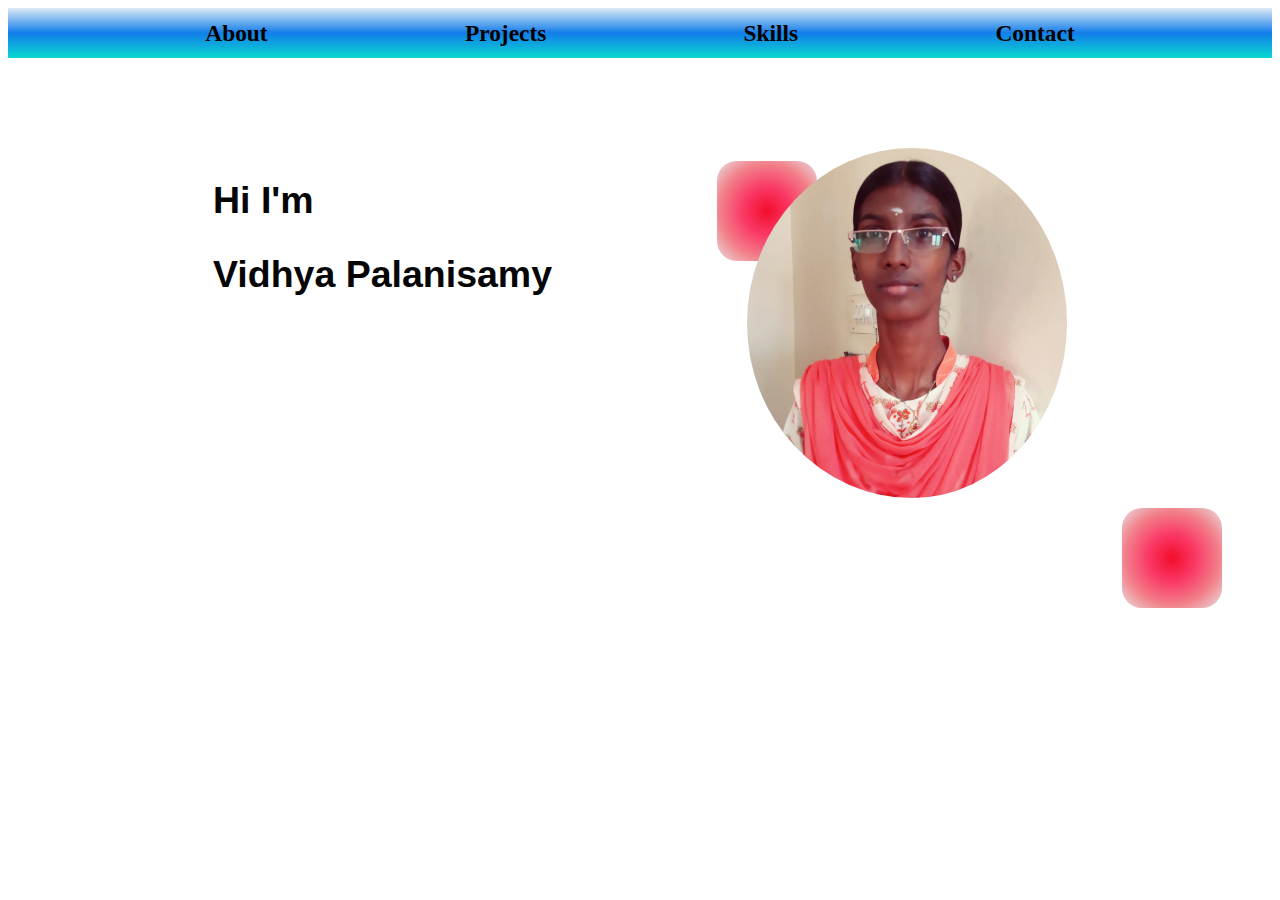
==== my-portfolio/index.html @ df9b2034 "Add files via upload" ====
<!DOCTYPE html>
<html lang="en">
<head>
    <meta charset="UTF-8">
    <meta http-equiv="X-UA-Compatible" content="IE=edge">
    <meta name="viewport" content="width=device-width, initial-scale=1.0">
    <link rel="stylesheet" href="indexstyle.css">
    <link rel="shortcut icon" type="image/x-icon" href="v-letter.jpg" />
    <title>Vidhya Palanisamy</title>

    <!-- animations
    <link rel="stylesheet" href="https://unpkg.com/aos@next/dist/aos.css" />
    <script src="https://unpkg.com/aos@next/dist/aos.js"></script> -->

</head>
<body>
    <div class="top">
        <h3>About</h3>
        <h3>Projects</h3>
        <h3>Skills</h3>
        <h3>Contact</h3>
    </div>
    <div class="about">
        <div class="my-1">
            <h2 id="wel-quote">Hi I'm </h2>
            <h2 id="m-name">Vidhya Palanisamy</h2>
        </div>
        <div class="my-2">
            <div id="circle1"></div>
            <div id="circle2"></div>
            <div id="my-pic"><img src="vidhya_pic.png" alt="pic"></div>
        </div>
    </div>
   
    
</body>
</html>
---- my-portfolio/indexstyle.css ----
.top{
    display: flex;
    flex-direction: row;
    justify-content: space-evenly;
    max-height: 50px;
    background: fixed;
    background: linear-gradient(rgb(220, 232, 243), rgb(18, 126, 235),rgb(9, 216, 206));
    font-size: 20px;
    align-items: center;
}

.top h3:hover{
  color: rgb(243, 10, 57);
}

.my-1{
  color: rgb(5, 5, 5);
  font-family: "poppins",sans-serif;
  font-size: 25px;
  padding-left: 40px;
  margin-top: 90px;
}

.my-2{
  display: block;
  justify-content: center;
  position: relative;
  flex-wrap: wrap;
  margin-top: 90px;
}

#circle1, #circle2{
  background: radial-gradient(rgb(242, 13, 43),rgb(250, 56, 101),rgb(242, 128, 138),rgb(232, 225, 225));
  width: 100px;
  height: 100px;
  border-radius:20px;
  box-sizing: 10px;
  position: absolute;
  flex-shrink: initial;
  
}
#circle1{
  margin-left: 45vh;
  margin-top: 40vh;
 
}
#circle2{
  margin-left: -0vw;
  margin-top: 1vw;
}
#my-pic img{
  height: 350px;
  width: 320px;
  border-radius: 50%;
  position:relative;
  padding-left: 30px;
  padding-right: 40px;
 

}

.about{
  display: flex;
  flex-direction: row;
  justify-content:space-evenly;
  /* padding-top: 50px; */
  position: relative;
}













/* Responsive-page */
@media (max-width: 611px) {
  .my-1{
    margin-top:10px ;
  }
 .about {
    flex-direction: column;
    align-items: center;
  }
 
}
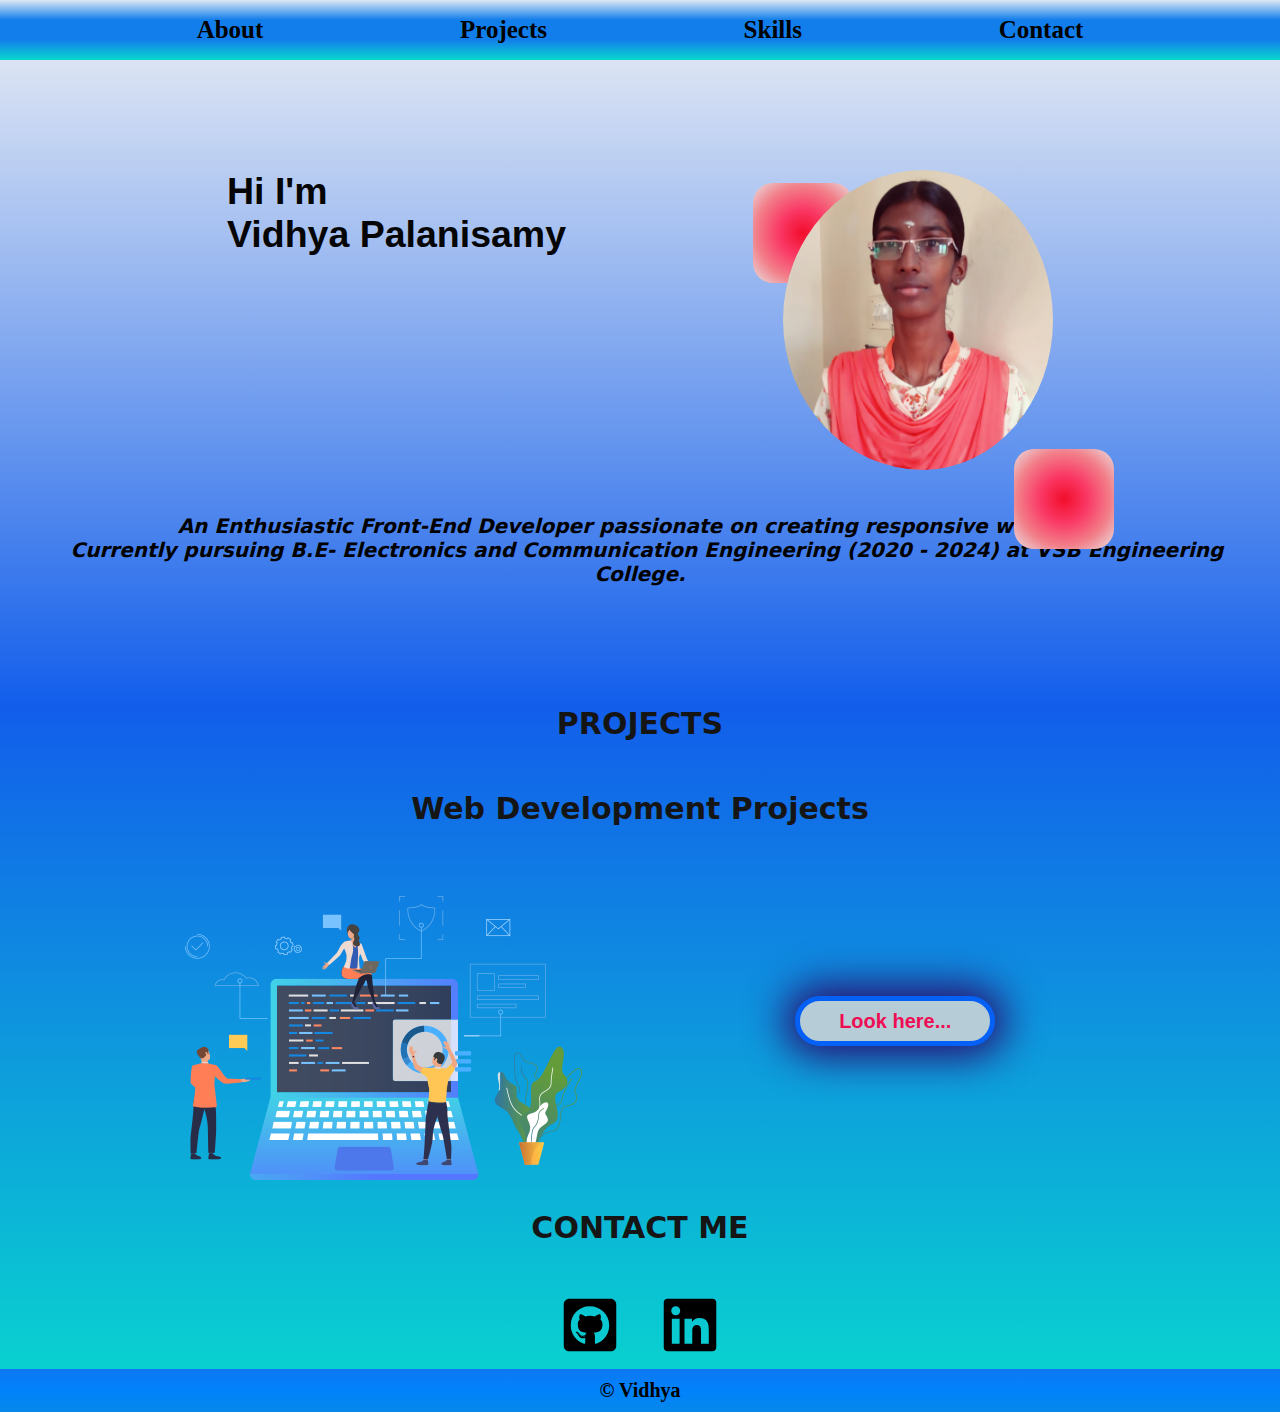
==== commit e34116df: "Add files via upload" ====
--- a/my-portfolio/index.html
+++ b/my-portfolio/index.html
@@ -5,7 +5,7 @@
     <meta http-equiv="X-UA-Compatible" content="IE=edge">
     <meta name="viewport" content="width=device-width, initial-scale=1.0">
     <link rel="stylesheet" href="indexstyle.css">
-    <link rel="shortcut icon" type="image/x-icon" href="v-letter.jpg" />
+    <link rel="shortcut icon" type="image/x-icon" href="top-lo.png" />
     <title>Vidhya Palanisamy</title>
 
     <!-- animations
@@ -15,22 +15,73 @@
 </head>
 <body>
     <div class="top">
-        <h3>About</h3>
-        <h3>Projects</h3>
-        <h3>Skills</h3>
-        <h3>Contact</h3>
+        <div ><a class="nav-link" href="#about">About</a></div>
+        <div ><a class="nav-link" href="#project">Projects</a></div>
+        <div ><a class="nav-link" href="">Skills</a></div>
+        <div ><a class="nav-link" href="#contact-sec">Contact</a></div>
+
+        <!-- <a href="#project">Projects</a>
+        <a href=""><h3>Skills</h3></a>
+        <a href="#contact-sec"><h3>Contact</h3></a> -->
     </div>
-    <div class="about">
-        <div class="my-1">
-            <h2 id="wel-quote">Hi I'm </h2>
-            <h2 id="m-name">Vidhya Palanisamy</h2>
+
+    <div id="about-myself">
+        <section id="about">
+            <div class="my-1">
+                <h2 id="wel-quote">Hi I'm </h2>
+                <h2 id="m-name">Vidhya Palanisamy</h2>
+            </div>
+            <div class="my-2">
+                <div id="circle1"></div>
+                <div id="circle2"></div>
+                <div id="my-pic"><img src="vidhya_pic.png" alt="pic"></div>
+            </div>
+        </section>
+    </div>
+    <div id="about-me">
+        <p id="abt-para">
+           An Enthusiastic Front-End Developer
+            passionate on creating responsive websites.<br/>
+            &nbsp; Currently pursuing B.E- Electronics and Communication Engineering (2020 - 2024) at
+             VSB Engineering College.
+        </p>
+    </div>
+
+    <div id="myproject">
+        <section id="project" >
+            <h2 id="project-name">PROJECTS</h2>
+            <h2 id="web-dev-name">Web Development Projects</h2>
+            <div class="project-div">
+            <img src="web-dev.png" alt="web dev project"><br>
+            <button><a href="projects.html">Look here...</a></button>
+            </div>
+        </section>
+    </div>
+
+    <!-- <section class="skills">
+        <h2 id="canva-name">Skills</h2>
+        <div id="my-skill">
+
         </div>
-        <div class="my-2">
-            <div id="circle1"></div>
-            <div id="circle2"></div>
-            <div id="my-pic"><img src="vidhya_pic.png" alt="pic"></div>
-        </div>
+    </section> -->
+
+    <div id="mycontact">
+        <section id="contact-sec">
+            <h2 id="cntact">CONTACT ME</h2>
+            <div class="contact">
+                <div id="github">
+                <a href="https://github.com/VIDHYAPALANISAMY14"><img src="square-github.svg" alt="github-logo" width="60px" height="60px"></a> 
+                </div>
+                <div id="linked-in">
+                <a href="https://www.linkedin.com/in/vidhya-palanisamy-a4bb57226/" ><img src="linkedin.svg" alt="linkedin-logo" width="60px" height="60px"></a>
+                </div>
+        </section>
     </div>
+    <footer>
+        <p id="foot"> &copy Vidhya</p>
+    </footer>
+
+    
    
     
 </body>
--- a/my-portfolio/indexstyle.css
+++ b/my-portfolio/indexstyle.css
@@ -1,17 +1,36 @@
-
+*{
+  margin: 0;
+  padding: 0;
+  box-sizing: border-box;
+}
+
+body{
+  background: linear-gradient(rgb(238, 240, 244), rgb(18, 94, 235),rgb(9, 216, 206));
+  background-repeat: no-repeat;
+}
 
 .top{
+    position:fixed;
     display: flex;
     flex-direction: row;
     justify-content: space-evenly;
-    max-height: 50px;
+    height: 60px;
+    width: 100%;
     background: fixed;
-    background: linear-gradient(rgb(220, 232, 243), rgb(18, 126, 235),rgb(9, 216, 206));
+    background: linear-gradient(rgb(220, 232, 243),rgb(18, 126, 235), rgb(18, 126, 235),rgb(9, 216, 206));
     font-size: 20px;
     align-items: center;
-}
-
-.top h3:hover{
+    z-index: 10;
+}
+.top div a{
+  text-decoration: none;
+  font-size: 25px;
+  color: black;
+  font-weight: bold;
+}
+
+
+.top div a:hover{
   color: rgb(243, 10, 57);
 }
 
@@ -39,20 +58,30 @@
   box-sizing: 10px;
   position: absolute;
   flex-shrink: initial;
+  animation: shake 1.5s;
+  animation-iteration-count: infinite;
+}
+@keyframes shake{
+    to{
+        transform: rotate(360deg);
+    }
   
 }
-#circle1{
-  margin-left: 45vh;
-  margin-top: 40vh;
- 
-}
+  
+
+
 #circle2{
   margin-left: -0vw;
   margin-top: 1vw;
 }
+#circle1{
+  margin-left: 29vh;
+  margin-top: 31vh;
+ 
+}
 #my-pic img{
-  height: 350px;
-  width: 320px;
+  height: 300px;
+  width: 340px;
   border-radius: 50%;
   position:relative;
   padding-left: 30px;
@@ -61,14 +90,125 @@
 
 }
 
-.about{
+#about{
   display: flex;
   flex-direction: row;
   justify-content:space-evenly;
-  /* padding-top: 50px; */
+  padding-top: 80px;
   position: relative;
 }
 
+#about-me{
+  background-color: aquamarine;
+  font-style: italic;
+  display: contents;
+ justify-content: center;
+  font-size: 20%;
+  height: 100px;
+  width: 300px;
+ 
+  
+}
+
+#abt-para{
+  font-size: 20px;
+  font-weight: bold;
+  font-family:system-ui, -apple-system, 
+  BlinkMacSystemFont, 'Segoe UI', Roboto, Oxygen, 
+  Ubuntu, Cantarell, 'Open Sans', 'Helvetica Neue', sans-serif;
+  text-align: center;
+  margin: 40px;
+}
+
+#project h2{
+  text-align: center;
+  margin-top: 10px;
+  padding: 20px;
+  font-size: 30px;
+  font-family:system-ui, -apple-system, BlinkMacSystemFont, 'Segoe UI', Roboto, Oxygen, Ubuntu, Cantarell, 'Open Sans', 'Helvetica Neue', sans-serif;
+  color:rgb(22, 21, 21);
+}
+
+.project-div{
+  /* background-color: aliceblue; */
+  display: flex;
+  flex-direction: row;
+  justify-content: center;
+  margin-top: 50px;
+  justify-content: space-evenly;
+  margin-left: 10%;
+  margin-right: 10%;
+}
+
+#project{
+  margin-top: 100px;
+}
+
+
+
+button  a{
+    text-decoration: none;
+    padding: 15px;
+    color: rgb(238, 12, 84);
+    font-family: sans-serif;
+    font-size: 20px;
+    font-weight:bolder;
+}
+button {
+    margin: 100px;
+    width: 200px;
+    height: 50px;
+    border-radius: 30px;
+    border: 5px solid #0561f6;
+    background-color: rgb(182, 204, 214);
+    color: #2a096c;
+    box-shadow: 0px 0px 40px 10px;
+    align-items: center;
+    
+}
+
+.contact{
+ padding-top: 30PX;
+  display: flex;
+  flex-direction: row;
+  justify-content: center;
+}
+
+#contact-sec h2{
+  text-align: center;
+  margin-top: 10px;
+  padding: 20px;
+  font-size: 30px;
+  font-family:system-ui, -apple-system, BlinkMacSystemFont, 'Segoe UI', Roboto, Oxygen, Ubuntu, Cantarell, 'Open Sans', 'Helvetica Neue', sans-serif;
+  color:rgb(22, 21, 21);
+}
+
+#github{
+  padding-right: 20px;
+  margin-bottom: 10px;
+}
+
+#github  :hover{
+  background-color: rgb(227, 232, 235);
+}
+#linked-in{
+  padding-left: 20px;
+}
+#linked-in :hover{
+  background-color: rgb(227, 232, 235);
+
+}
+
+ footer #foot {
+  text-align: center;
+  padding: 10px;
+  background: linear-gradient(rgb(13, 120, 241),rgb(0, 130, 251),rgb(6, 136, 235));
+  font-family:Cambria, Cochin, Georgia, Times, 'Times New Roman', serif;
+  font-size: 20px;
+  font-weight: bold;
+}
+
+ 
 
 
 
@@ -84,11 +224,20 @@
 /* Responsive-page */
 @media (max-width: 611px) {
   .my-1{
-    margin-top:10px ;
+    margin-top:80px ;
   }
- .about {
+ #about {
     flex-direction: column;
     align-items: center;
   }
+  .project-div{
+    display: flex;
+    flex-direction: column;
+    justify-content: center;
+    margin-left: none;
+    margin-right: none;
+    margin: none;
+  }
+
  
 }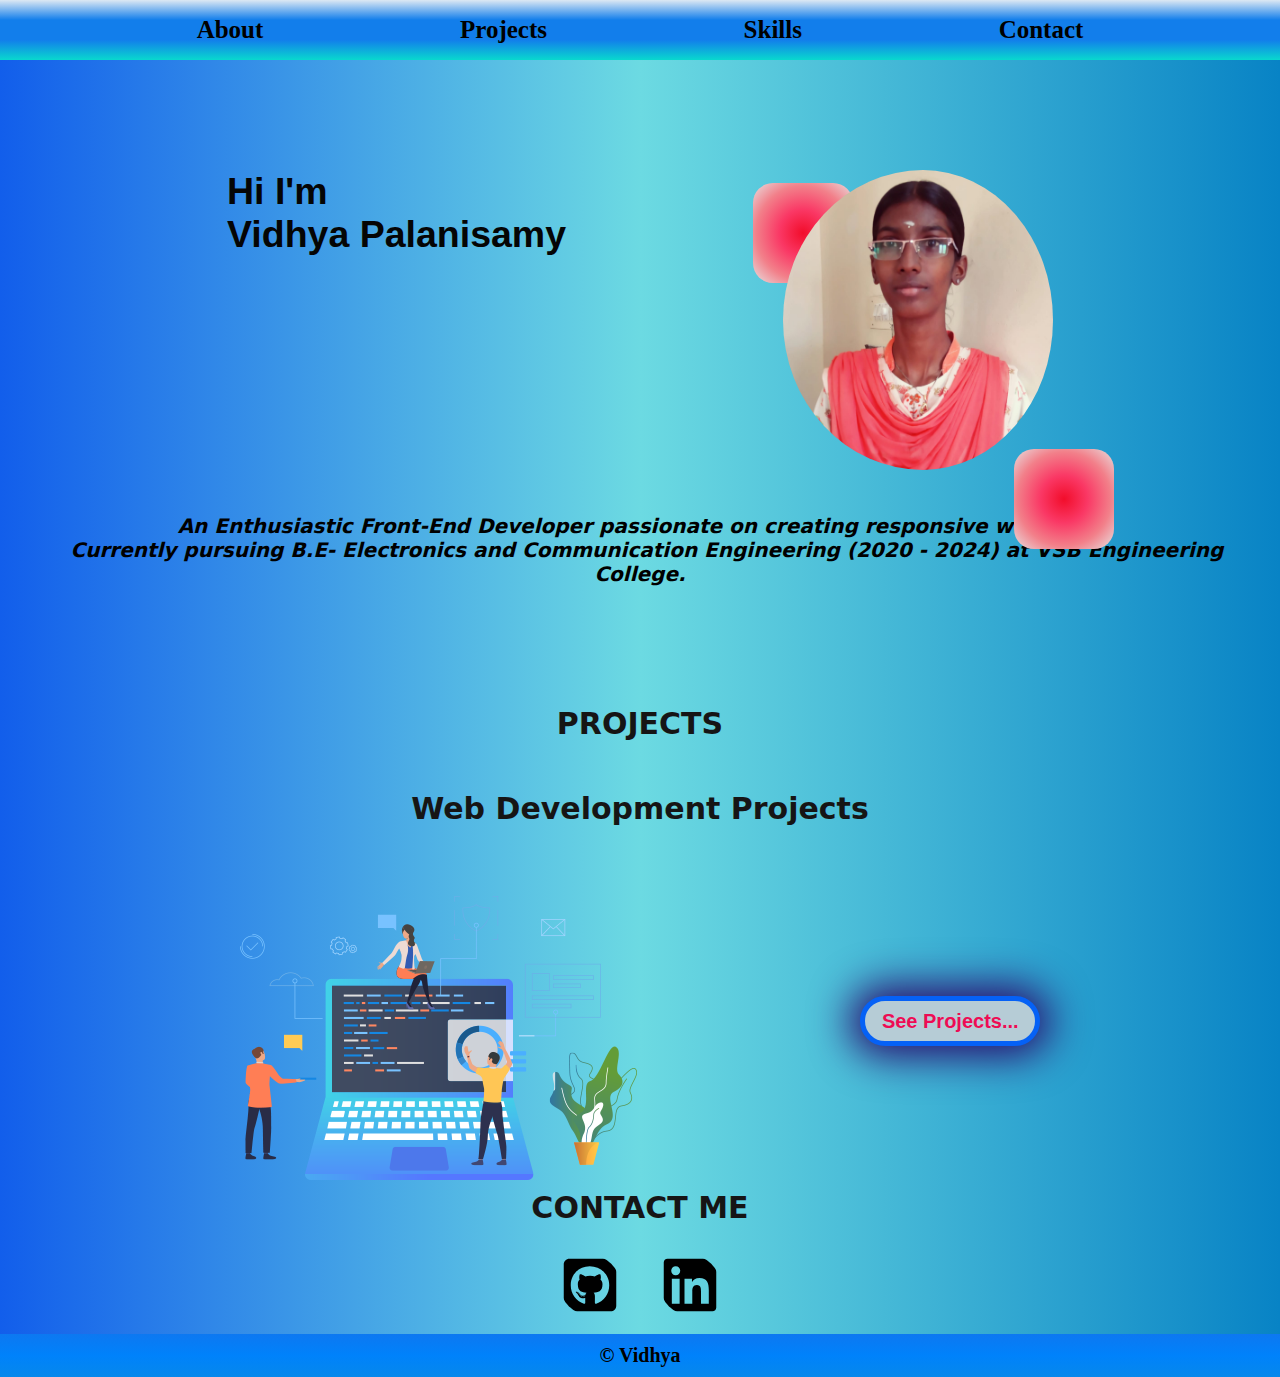
==== commit 103cc3f5: "Add files via upload" ====
--- a/my-portfolio/index.html
+++ b/my-portfolio/index.html
@@ -53,7 +53,7 @@
             <h2 id="web-dev-name">Web Development Projects</h2>
             <div class="project-div">
             <img src="web-dev.png" alt="web dev project"><br>
-            <button><a href="projects.html">Look here...</a></button>
+            <button><a href="projects.html">See Projects...</a></button>
             </div>
         </section>
     </div>
@@ -70,10 +70,10 @@
             <h2 id="cntact">CONTACT ME</h2>
             <div class="contact">
                 <div id="github">
-                <a href="https://github.com/VIDHYAPALANISAMY14"><img src="square-github.svg" alt="github-logo" width="60px" height="60px"></a> 
+                <a href="https://github.com/VIDHYAPALANISAMY14"><img src="square-github.svg" alt="github-logo" ></a> 
                 </div>
                 <div id="linked-in">
-                <a href="https://www.linkedin.com/in/vidhya-palanisamy-a4bb57226/" ><img src="linkedin.svg" alt="linkedin-logo" width="60px" height="60px"></a>
+                <a href="https://www.linkedin.com/in/vidhya-palanisamy-a4bb57226/" ><img src="linkedin.svg" alt="linkedin-logo" id="cnt-logo"></a>
                 </div>
         </section>
     </div>
--- a/my-portfolio/indexstyle.css
+++ b/my-portfolio/indexstyle.css
@@ -5,8 +5,10 @@
 }
 
 body{
-  background: linear-gradient(rgb(238, 240, 244), rgb(18, 94, 235),rgb(9, 216, 206));
+  background: linear-gradient(to right, rgb(18, 94, 235),rgb(108, 218, 226),rgb(8, 131, 197));
   background-repeat: no-repeat;
+  
+  
 }
 
 .top{
@@ -155,8 +157,8 @@
     font-weight:bolder;
 }
 button {
-    margin: 100px;
-    width: 200px;
+    margin-top: 100px;
+    width: 180px;
     height: 50px;
     border-radius: 30px;
     border: 5px solid #0561f6;
@@ -172,24 +174,49 @@
   display: flex;
   flex-direction: row;
   justify-content: center;
+  padding-bottom: 30px;
 }
 
 #contact-sec h2{
   text-align: center;
   margin-top: 10px;
-  padding: 20px;
   font-size: 30px;
   font-family:system-ui, -apple-system, BlinkMacSystemFont, 'Segoe UI', Roboto, Oxygen, Ubuntu, Cantarell, 'Open Sans', 'Helvetica Neue', sans-serif;
   color:rgb(22, 21, 21);
 }
+#github a img{
+      width: 60px;
+      height: 60px;
+      border-bottom-left-radius: 50%;
+  border-top-right-radius: 50%;
+ margin-bottom: 20px;
+ border-top-left-radius: 10%;
+ border-bottom-right-radius: 10%;
+ margin-bottom: -25px;
+}
+
+#linked-in a img{
+  width: 60px;
+  height: 60px;
+  border-bottom-left-radius: 50%;
+  border-top-right-radius: 50%;
+  border-top-left-radius: 10%;
+  border-bottom-right-radius: 10%;
+  margin-bottom: -25px;
+  
+ 
+}
+
+
+
 
 #github{
   padding-right: 20px;
   margin-bottom: 10px;
 }
 
-#github  :hover{
-  background-color: rgb(227, 232, 235);
+#github :hover{
+  background-color: rgb(254, 254, 254);
 }
 #linked-in{
   padding-left: 20px;
@@ -223,6 +250,18 @@
 
 /* Responsive-page */
 @media (max-width: 611px) {
+  body{
+    width:100%;
+    background: linear-gradient(to right, rgb(18, 94, 235),rgb(108, 218, 226),rgb(8, 131, 197));
+    background-repeat: no-repeat;
+    background-size: 1000px;
+    
+  }
+  .top{
+    font-size: small;
+    display: flex;
+    justify-content: space-evenly;
+  }
   .my-1{
     margin-top:80px ;
   }
@@ -238,6 +277,14 @@
     margin-right: none;
     margin: none;
   }
+  button a{
+      text-align: center;
+  }
+  button{
+    margin-top: 20px;
+    margin-bottom: 50px;
+  }
+
 
  
 }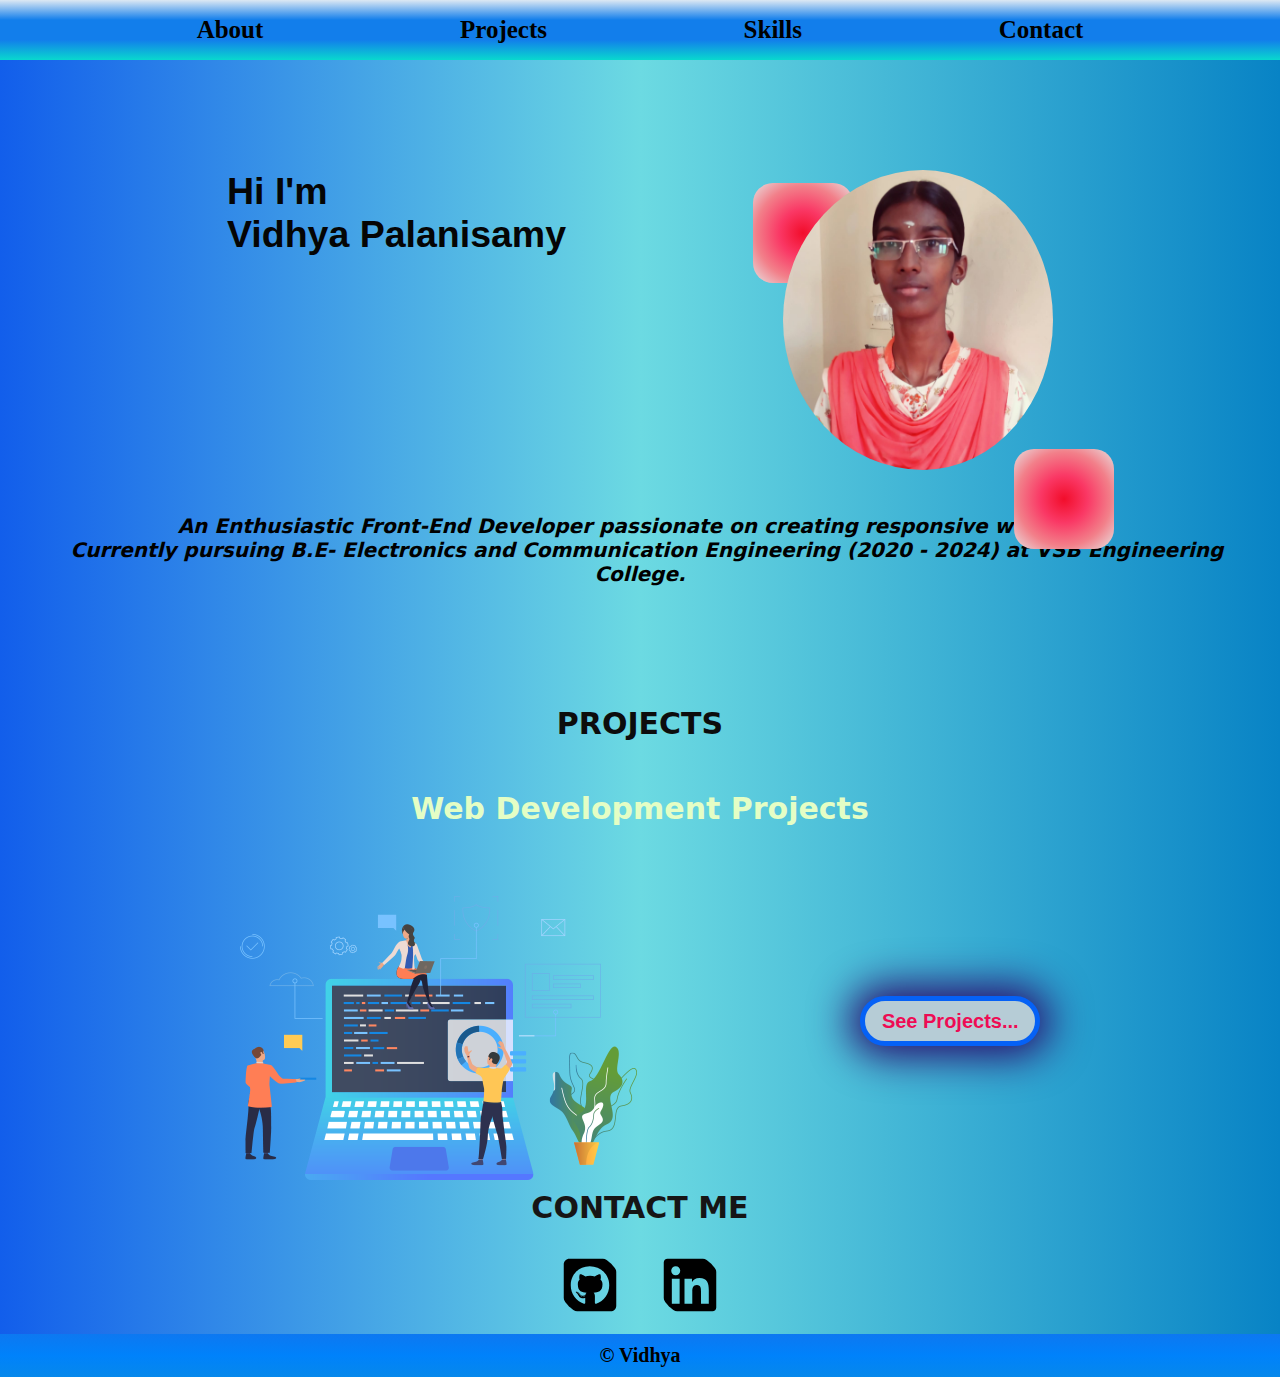
==== commit 2b047e80: "Add files via upload" ====
--- a/my-portfolio/index.html
+++ b/my-portfolio/index.html
@@ -50,7 +50,7 @@
     <div id="myproject">
         <section id="project" >
             <h2 id="project-name">PROJECTS</h2>
-            <h2 id="web-dev-name">Web Development Projects</h2>
+            <h2 id="web-dev-name" style="color:rgb(228, 254, 197)">Web Development Projects</h2>
             <div class="project-div">
             <img src="web-dev.png" alt="web dev project"><br>
             <button><a href="projects.html">See Projects...</a></button>
--- a/my-portfolio/indexstyle.css
+++ b/my-portfolio/indexstyle.css
@@ -128,8 +128,9 @@
   padding: 20px;
   font-size: 30px;
   font-family:system-ui, -apple-system, BlinkMacSystemFont, 'Segoe UI', Roboto, Oxygen, Ubuntu, Cantarell, 'Open Sans', 'Helvetica Neue', sans-serif;
-  color:rgb(22, 21, 21);
-}
+  color:rgb(13, 13, 13);
+}
+
 
 .project-div{
   /* background-color: aliceblue; */
@@ -258,12 +259,15 @@
     
   }
   .top{
-    font-size: small;
+    height:50px
+  }
+  .top div a{
+    font-size:18px;
     display: flex;
     justify-content: space-evenly;
   }
   .my-1{
-    margin-top:80px ;
+    margin-top:20px ;
   }
  #about {
     flex-direction: column;
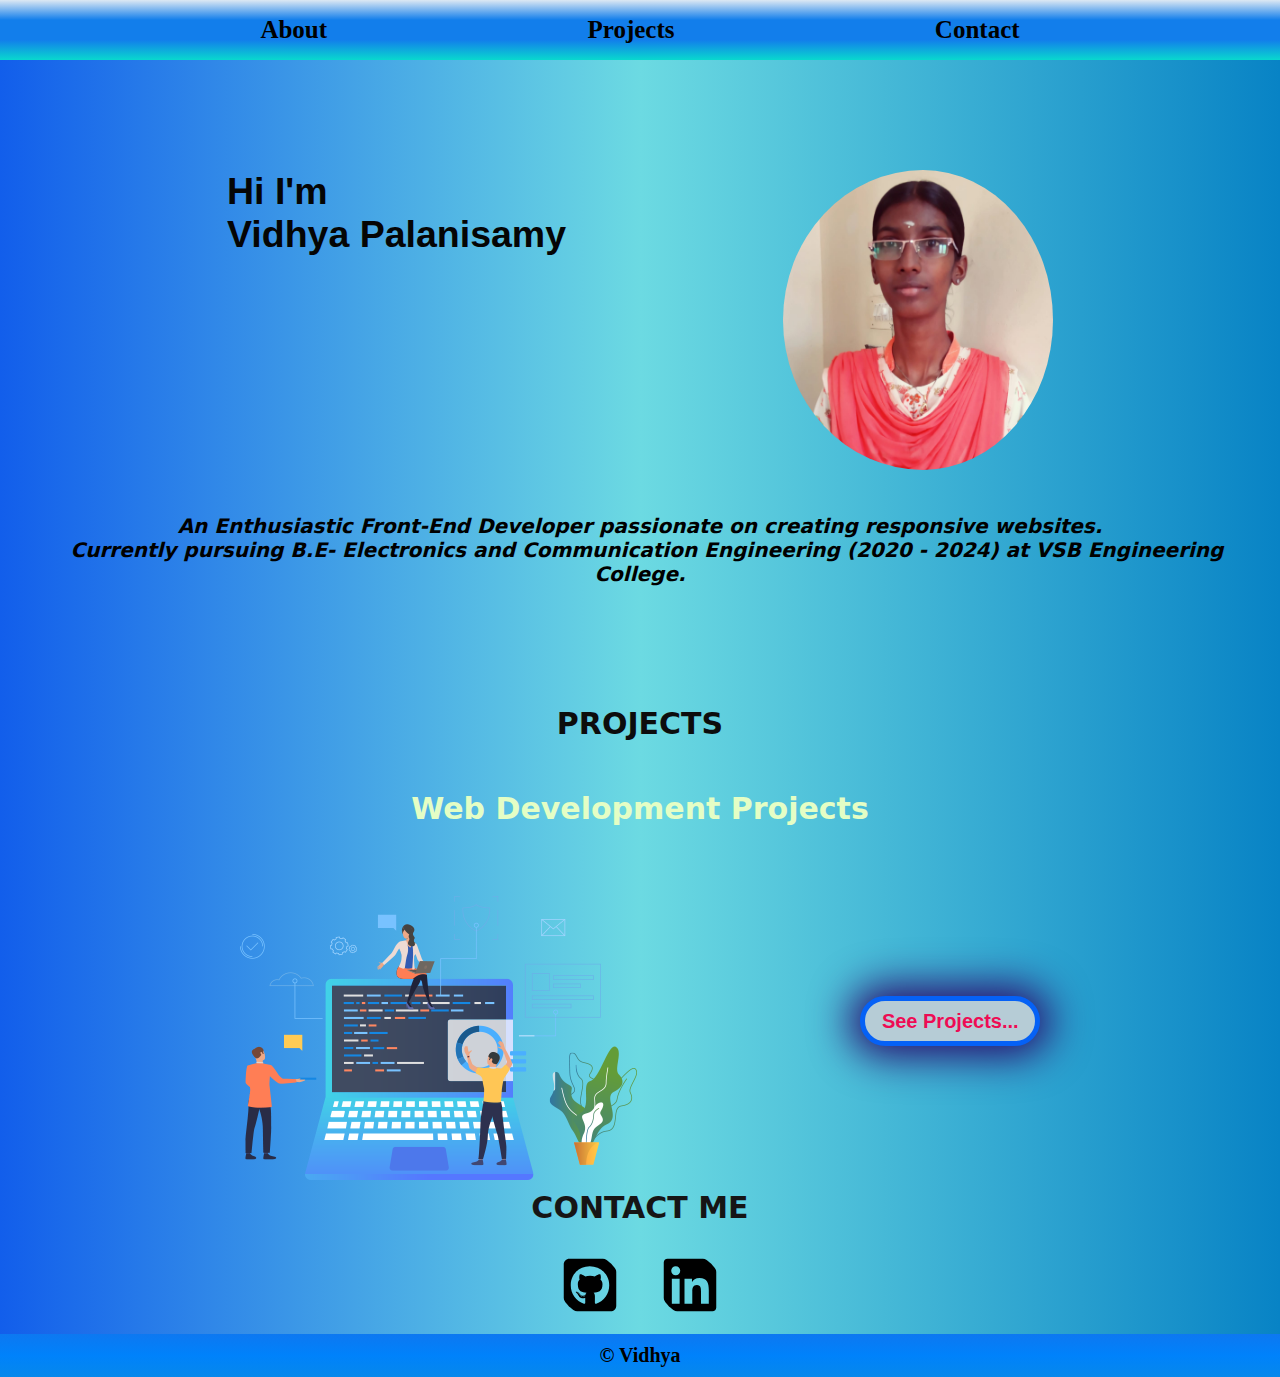
==== commit af9b44e8: "Update index.html" ====
--- a/my-portfolio/index.html
+++ b/my-portfolio/index.html
@@ -17,7 +17,7 @@
     <div class="top">
         <div ><a class="nav-link" href="#about">About</a></div>
         <div ><a class="nav-link" href="#project">Projects</a></div>
-        <div ><a class="nav-link" href="">Skills</a></div>
+<!--         <div ><a class="nav-link" href="">Skills</a></div> -->
         <div ><a class="nav-link" href="#contact-sec">Contact</a></div>
 
         <!-- <a href="#project">Projects</a>
@@ -32,8 +32,8 @@
                 <h2 id="m-name">Vidhya Palanisamy</h2>
             </div>
             <div class="my-2">
-                <div id="circle1"></div>
-                <div id="circle2"></div>
+<!--                 <div id="circle1"></div>
+                <div id="circle2"></div> -->
                 <div id="my-pic"><img src="vidhya_pic.png" alt="pic"></div>
             </div>
         </section>
@@ -85,4 +85,4 @@
    
     
 </body>
-</html>+</html>
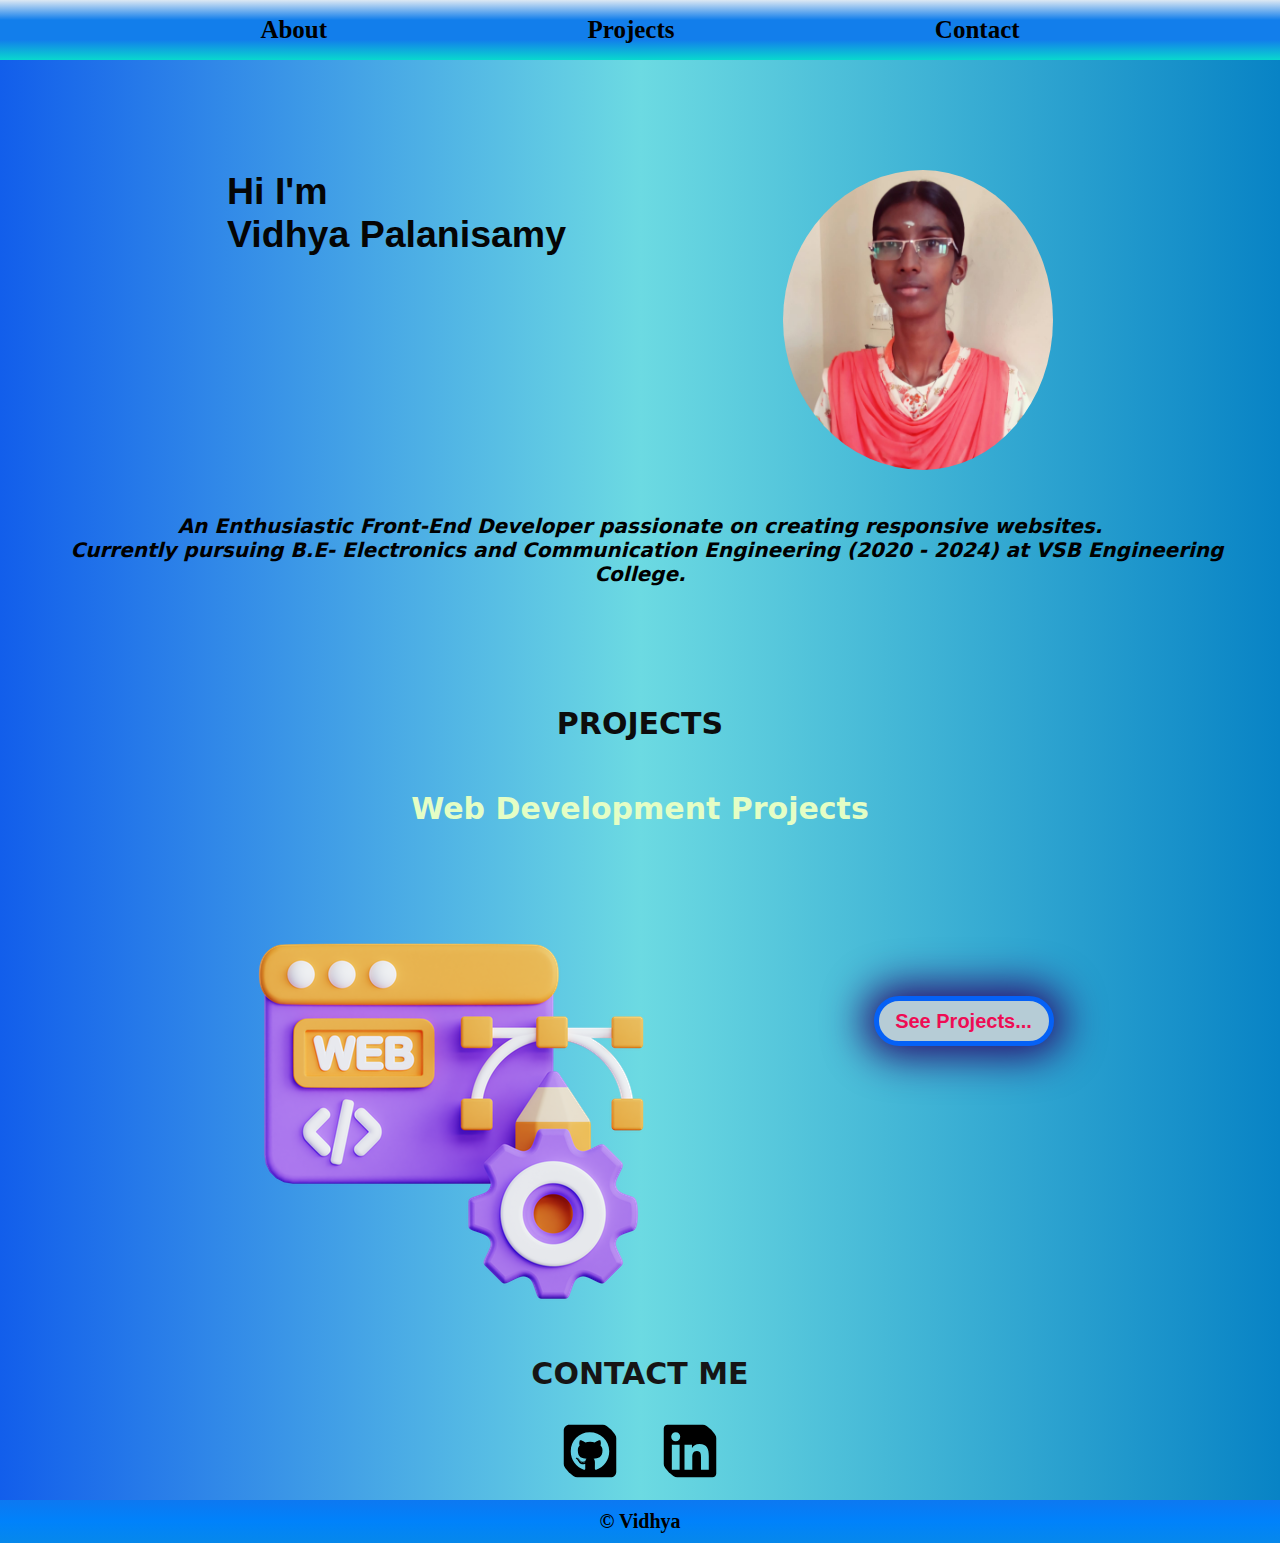
==== commit 7d67b0cd: "Update index.html" ====
--- a/my-portfolio/index.html
+++ b/my-portfolio/index.html
@@ -52,7 +52,7 @@
             <h2 id="project-name">PROJECTS</h2>
             <h2 id="web-dev-name" style="color:rgb(228, 254, 197)">Web Development Projects</h2>
             <div class="project-div">
-            <img src="web-dev.png" alt="web dev project"><br>
+            <img src="image.png" alt="web dev project"><br>
             <button><a href="projects.html">See Projects...</a></button>
             </div>
         </section>
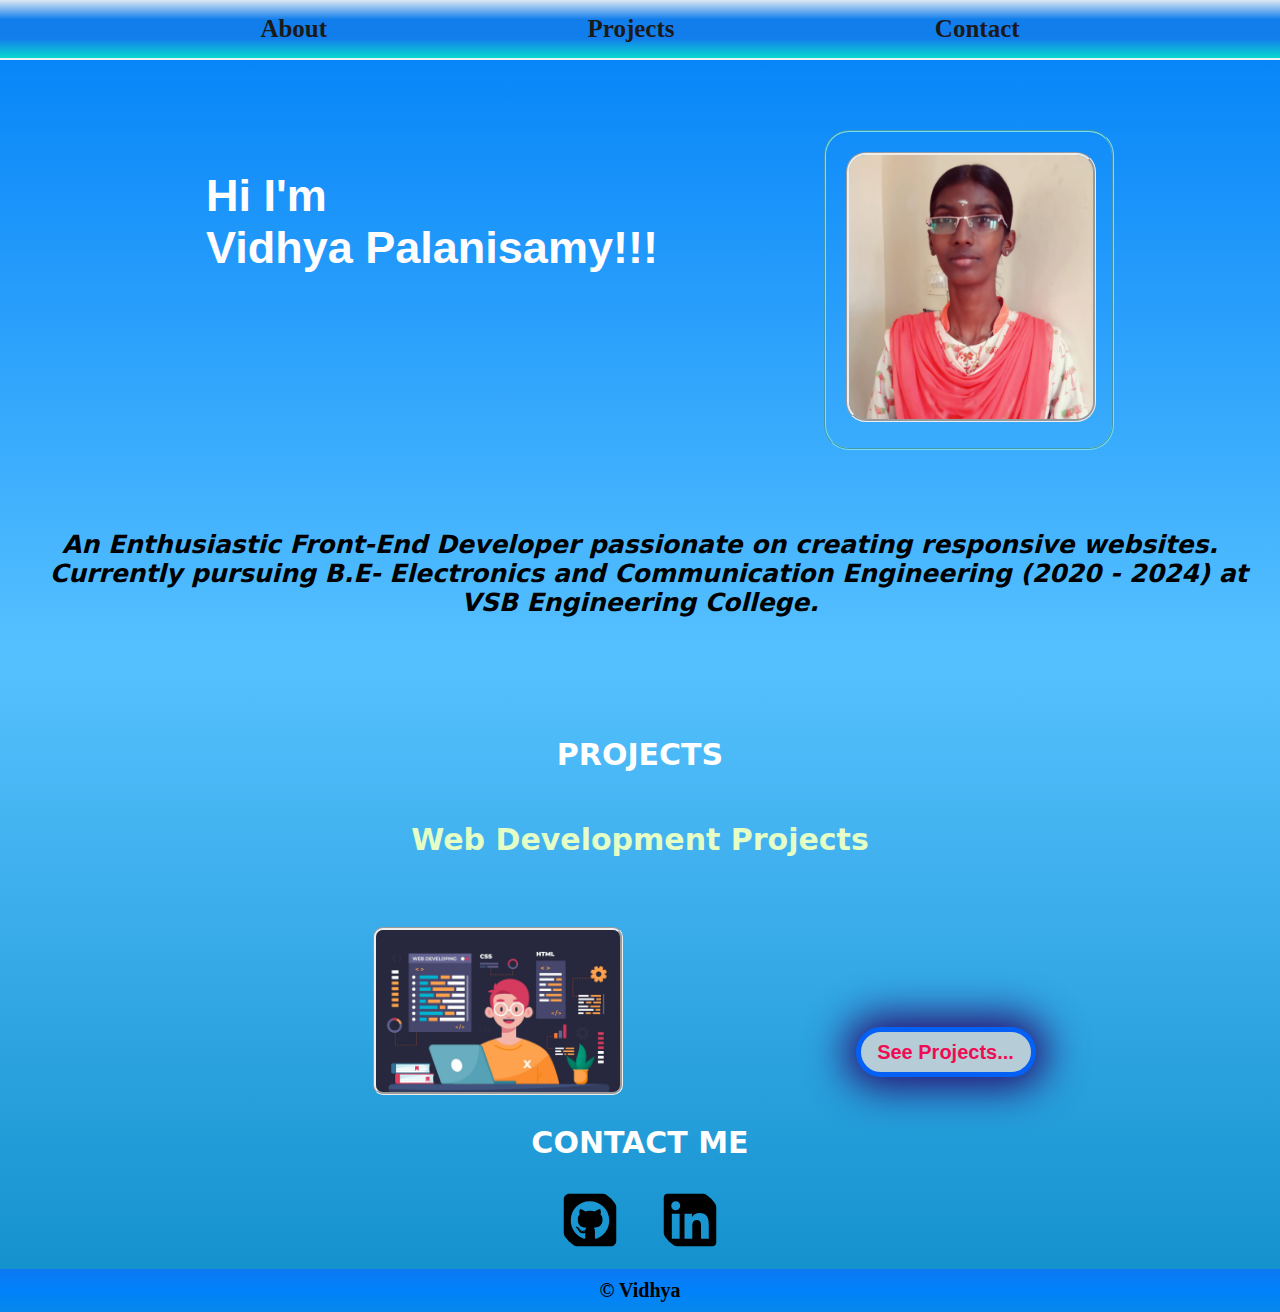
==== commit 1c2602c7: "Add files via upload" ====
--- a/my-portfolio/index.html
+++ b/my-portfolio/index.html
@@ -5,19 +5,14 @@
     <meta http-equiv="X-UA-Compatible" content="IE=edge">
     <meta name="viewport" content="width=device-width, initial-scale=1.0">
     <link rel="stylesheet" href="indexstyle.css">
-    <link rel="shortcut icon" type="image/x-icon" href="top-lo.png" />
+    <link rel="shortcut icon" type="image/x-icon" href="image/top-log.png" />
     <title>Vidhya Palanisamy</title>
-
-    <!-- animations
-    <link rel="stylesheet" href="https://unpkg.com/aos@next/dist/aos.css" />
-    <script src="https://unpkg.com/aos@next/dist/aos.js"></script> -->
-
 </head>
 <body>
     <div class="top">
         <div ><a class="nav-link" href="#about">About</a></div>
         <div ><a class="nav-link" href="#project">Projects</a></div>
-<!--         <div ><a class="nav-link" href="">Skills</a></div> -->
+        <!-- <div ><a class="nav-link" href="">Skills</a></div> -->
         <div ><a class="nav-link" href="#contact-sec">Contact</a></div>
 
         <!-- <a href="#project">Projects</a>
@@ -29,12 +24,14 @@
         <section id="about">
             <div class="my-1">
                 <h2 id="wel-quote">Hi I'm </h2>
-                <h2 id="m-name">Vidhya Palanisamy</h2>
+                <h2 id="m-name">Vidhya Palanisamy!!!</h2>
             </div>
             <div class="my-2">
-<!--                 <div id="circle1"></div>
-                <div id="circle2"></div> -->
-                <div id="my-pic"><img src="vidhya_pic.png" alt="pic"></div>
+                <!-- <div id="circle1"></div>
+                <div id="circle2"></div>
+                <div id="circle4"></div>
+                <div id="circle3"></div> -->
+                <div id="my-pic"><img src="image/vidhya_pic.png" alt="pic" width="250px" height="270px"></div>
             </div>
         </section>
     </div>
@@ -52,7 +49,8 @@
             <h2 id="project-name">PROJECTS</h2>
             <h2 id="web-dev-name" style="color:rgb(228, 254, 197)">Web Development Projects</h2>
             <div class="project-div">
-            <img src="image.png" alt="web dev project"><br>
+            <img src="image/pro_pic.png" alt="web dev project" width="300px"><br>
+            <!-- <img src="web-dev.png" alt="web dev project"><br> -->
             <button><a href="projects.html">See Projects...</a></button>
             </div>
         </section>
@@ -70,10 +68,10 @@
             <h2 id="cntact">CONTACT ME</h2>
             <div class="contact">
                 <div id="github">
-                <a href="https://github.com/VIDHYAPALANISAMY14"><img src="square-github.svg" alt="github-logo" ></a> 
+                <a href="https://github.com/VIDHYAPALANISAMY14"><img src="image/square-github.svg" alt="github-logo" ></a> 
                 </div>
                 <div id="linked-in">
-                <a href="https://www.linkedin.com/in/vidhya-palanisamy-a4bb57226/" ><img src="linkedin.svg" alt="linkedin-logo" id="cnt-logo"></a>
+                <a href="https://www.linkedin.com/in/vidhya-palanisamy-a4bb57226/" ><img src="image/linkedin.svg" alt="linkedin-logo" id="cnt-logo"></a>
                 </div>
         </section>
     </div>
@@ -85,4 +83,4 @@
    
     
 </body>
-</html>
+</html>--- a/my-portfolio/indexstyle.css
+++ b/my-portfolio/indexstyle.css
@@ -5,7 +5,10 @@
 }
 
 body{
-  background: linear-gradient(to right, rgb(18, 94, 235),rgb(108, 218, 226),rgb(8, 131, 197));
+  /* background: linear-gradient(to right, rgb(18, 94, 235),rgb(108, 218, 226),rgb(8, 131, 197)); */
+  /* background: url("https://images.rawpixel.com/image_800/czNmcy1wcml2YXRlL3Jhd3BpeGVsX2ltYWdlcy93ZWJzaXRlX2NvbnRlbnQvbHIvdjEwMTYtYy0wOF8xLWtzaDZtemEzLmpwZw.jpg"); */
+  background-size: contain;
+  background-image:linear-gradient(rgb(0, 128, 248),rgb(86, 193, 255),rgb(16, 143, 202));
   background-repeat: no-repeat;
   
   
@@ -20,14 +23,15 @@
     width: 100%;
     background: fixed;
     background: linear-gradient(rgb(220, 232, 243),rgb(18, 126, 235), rgb(18, 126, 235),rgb(9, 216, 206));
+    border-bottom: 2px double rgb(237, 241, 245);
     font-size: 20px;
     align-items: center;
-    z-index: 10;
+    z-index:10;
 }
 .top div a{
   text-decoration: none;
   font-size: 25px;
-  color: black;
+  color: rgb(26, 26, 26);
   font-weight: bold;
 }
 
@@ -37,11 +41,12 @@
 }
 
 .my-1{
-  color: rgb(5, 5, 5);
+  color: rgb(255, 253, 253);
   font-family: "poppins",sans-serif;
-  font-size: 25px;
+  font-size: 30px;
   padding-left: 40px;
   margin-top: 90px;
+  
 }
 
 .my-2{
@@ -49,14 +54,16 @@
   justify-content: center;
   position: relative;
   flex-wrap: wrap;
-  margin-top: 90px;
-}
-
-#circle1, #circle2{
+  margin-top: 50px;
+  margin-bottom: 0px;
+}
+
+#circle1, #circle2, #circle3,#circle4{
   background: radial-gradient(rgb(242, 13, 43),rgb(250, 56, 101),rgb(242, 128, 138),rgb(232, 225, 225));
-  width: 100px;
-  height: 100px;
-  border-radius:20px;
+  width: 30px;
+  height: 30px;
+  border-style: groove ;
+  border-radius:10px;
   box-sizing: 10px;
   position: absolute;
   flex-shrink: initial;
@@ -65,7 +72,7 @@
 }
 @keyframes shake{
     to{
-        transform: rotate(360deg);
+        transform: rotate(180deg);
     }
   
 }
@@ -73,23 +80,47 @@
 
 
 #circle2{
-  margin-left: -0vw;
-  margin-top: 1vw;
+  margin-left: -3vw;
+  margin-top: -6vw;
 }
 #circle1{
-  margin-left: 29vh;
-  margin-top: 31vh;
- 
+  margin-left: 34vh;
+  margin-top: 42vh;
+ 
+}
+#circle3{
+  margin-left: -3vw;
+  margin-top: -4vw;
+ 
+}
+#circle4{
+  margin-left: 38vh;
+  margin-top: 42vh;
+ 
+}
+div .my-2 #my-pic  {
+  width: 290px;
+  height: 320px;
+  border-radius: 25px;
+  border-top-left-radius: 25px;
+  margin-bottom: 80px;
+  padding: 20px;
+  border-spacing: 200px;
+  
+  position: relative;
+  border:2px double rgb(112, 227, 247);
+  border-style: groove;
+  
+
+
+  /* background-color: rgb(211, 200, 200); */
 }
 #my-pic img{
-  height: 300px;
-  width: 340px;
-  border-radius: 50%;
+  /* height: 200px;
+  width: 200px; */
+  border-radius: 20px;
+  border-style: groove;
   position:relative;
-  padding-left: 30px;
-  padding-right: 40px;
- 
-
 }
 
 #about{
@@ -113,13 +144,13 @@
 }
 
 #abt-para{
-  font-size: 20px;
+  font-size: 25px;
   font-weight: bold;
   font-family:system-ui, -apple-system, 
   BlinkMacSystemFont, 'Segoe UI', Roboto, Oxygen, 
   Ubuntu, Cantarell, 'Open Sans', 'Helvetica Neue', sans-serif;
   text-align: center;
-  margin: 40px;
+  
 }
 
 #project h2{
@@ -128,19 +159,24 @@
   padding: 20px;
   font-size: 30px;
   font-family:system-ui, -apple-system, BlinkMacSystemFont, 'Segoe UI', Roboto, Oxygen, Ubuntu, Cantarell, 'Open Sans', 'Helvetica Neue', sans-serif;
-  color:rgb(13, 13, 13);
+  color:rgb(255, 255, 255);
 }
 
 
 .project-div{
-  /* background-color: aliceblue; */
   display: flex;
   flex-direction: row;
   justify-content: center;
   margin-top: 50px;
   justify-content: space-evenly;
-  margin-left: 10%;
+  margin-left: 20%;
   margin-right: 10%;
+}
+.project-div img{
+  width: 250px;
+  margin-bottom: 20px;
+  border-radius: 10px;
+  border-style: groove;
 }
 
 #project{
@@ -183,7 +219,7 @@
   margin-top: 10px;
   font-size: 30px;
   font-family:system-ui, -apple-system, BlinkMacSystemFont, 'Segoe UI', Roboto, Oxygen, Ubuntu, Cantarell, 'Open Sans', 'Helvetica Neue', sans-serif;
-  color:rgb(22, 21, 21);
+  color:rgb(255, 255, 255);
 }
 #github a img{
       width: 60px;
